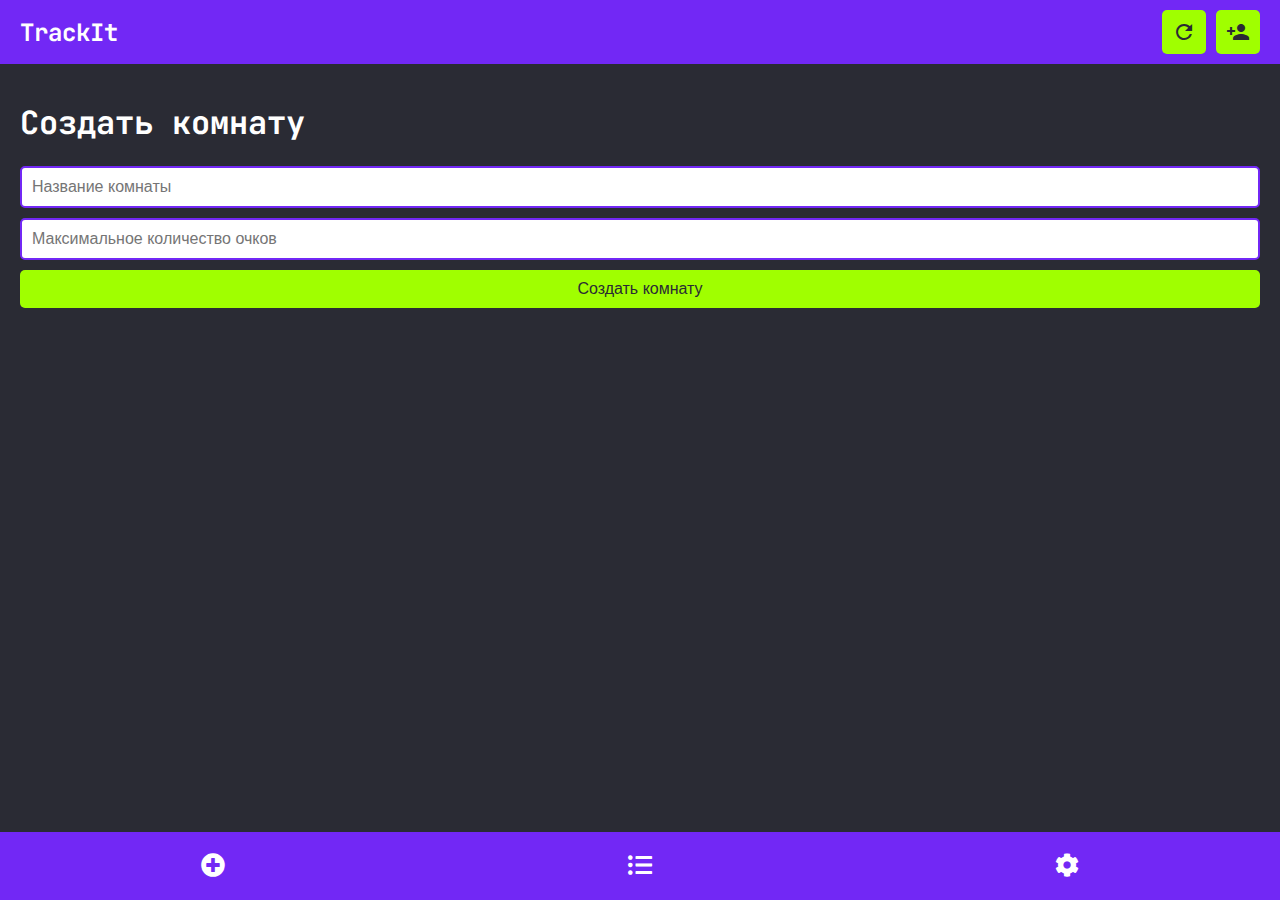
==== index.html @ 37eb1e1e "version-1.7" ====
<!DOCTYPE html>
<html lang="en">
<head>
  <meta charset="UTF-8">
  <meta name="viewport" content="width=device-width, initial-scale=1.0, user-scalable=no">
  <meta name="theme-color" content="#4caf50">
  <meta name="viewport" content="width=device-width, initial-scale=1.0, maximum-scale=1.0, user-scalable=no, orientation-lock=portrait">
  <link rel="manifest" href="manifest.json">
  <link rel="stylesheet" href="styles.css">
  <link href="https://fonts.googleapis.com/css2?family=JetBrains+Mono:wght@400;500;700&display=swap" rel="stylesheet">
  <link href="https://cdnjs.cloudflare.com/ajax/libs/font-awesome/5.15.4/css/all.min.css" rel="stylesheet">
  <link rel="stylesheet" href="https://fonts.googleapis.com/icon?family=Material+Icons">
  <title>TrackIt</title>
</head>
<body>
  <div id="app">
    <header>
      <h1>TrackIt</h1>
      <div>
        <button id="reset-scores-btn" title="Очистить очки">
          <span class="material-icons">refresh</span>
        </button>
        <button id="add-player-to-room-btn">
          <span class="material-icons">person_add</span>
        </button>
      </div>
    </header>
    
    <main id="main-content">
      <!-- Страница создания комнаты -->
      <section id="create-room" class="page active">
        <h1>Создать комнату</h1>
        <form id="create-room-form">
          <input type="text" id="room-name" placeholder="Название комнаты" required />
          <input type="number" id="max-points" placeholder="Максимальное количество очков" required />
          <button type="submit">Создать комнату</button>
        </form>
      </section>
      
      <section id="room-details" class="page">
        <h1 id="room-title"></h1>
        <p>Максимальное количество очков: <span id="room-max-points"></span></p>
        <!-- <button id="add-player-to-room-btn">Добавить игрока</button> -->
        <div id="room-players-list"></div>
      </section>
      

      <!-- Страница списка комнат -->
      <section id="room-list" class="page">
        <h1>Список комнат</h1>
        <ul id="rooms"></ul>
      </section>

      <!-- Страница настроек -->
      <section id="settings" class="page">
        <div class="carousel">
          <div class="carousel-item">
            <img src="assets/banner1.jpg" alt="Баннер 1">
          </div>
          <div class="carousel-item">
            <img src="assets/banner2.jpg" alt="Баннер 2">
          </div>
          <div class="carousel-item">
            <img src="assets/banner3.jpg" alt="Баннер 3">
          </div>
        </div>
        
      
        <hr class="divider" />
      
        <div class="settings-section">
          <label for="theme-selector">Сменить тему:</label>
          <select id="theme-selector">
            <option value="default">Default</option>
            <option value="ocean-breeze">Ocean Breeze</option>
            <option value="sunset-dreams">Sunset Dreams</option>
            <option value="forest-mystic">Forest Mystic</option>
          </select>
        </div>
      
        <div class="info-section">
          <p>Версия приложения: <strong id="app-version">v.1.7</strong></p>
          <p>Автор: <strong>l1lG1tPain</strong></p>
          <p>Telegram: <a href="https://t.me/Cybersnitch" target="_blank">@Cybersnitch</a></p>
        </div>
      </section>
      
    </main>

    <!-- Фиксированный футер -->
    <footer class="navbar">
      <button class="nav-btn" data-target="create-room">
        <i class="fas fa-plus-circle"></i>
      </button>
      <button class="nav-btn" data-target="room-list">
        <i class="fas fa-list-ul"></i>
      </button>
      <button class="nav-btn" data-target="settings">
        <i class="fas fa-cog"></i>
      </button>
    </footer>
    

    <!-- Модальные окна остаются без изменений -->
    <div id="modal-add-player" class="modal">
      <div class="modal-content">
        <h2>Добавить игрока</h2>
        <input type="text" id="player-name" placeholder="Введите имя" />
        <div class="modal-buttons">
          <button id="add-player-confirm">Добавить</button>
          <button id="modal-cancel">Отмена</button>
        </div>
      </div>
    </div>

    <div id="install-pwa" class="modal">
      <div class="modal-content">
        <h2>Установить приложение?</h2>
        <p>Вы можете установить это приложение на ваше устройство для удобного доступа.</p>
        <div class="modal-buttons">
          <button id="install-confirm" class="positive">Установить</button>
          <button id="install-cancel" class="negative">Позже</button>
        </div>
      </div>
    </div>
    <div id="modal-add-points" class="modal">
      <div class="modal-content">
        <h2>Добавить очки</h2>
        <input type="number" id="player-points" placeholder="Введите очки" />
        <div class="modal-buttons">
          <button id="add-points-confirm" class="positive">Добавить</button>
          <button id="modal-cancel" class="negative">Отмена</button>
        </div>
      </div>
    </div>
        <!-- Модальное окно подтверждения сброса очков -->
    <div id="modal-reset-scores" class="modal">
      <div class="modal-content">
        <h2>Очистить очки у всех игроков?</h2>
        <div class="modal-buttons">
          <button id="reset-scores-confirm" class="positive">Да</button>
          <button id="reset-scores-cancel" class="negative">Нет</button>
        </div>
      </div>
    </div>

    <!-- Модальное окно подтверждения удаления игрока -->
    <div id="modal-delete-player" class="modal">
      <div class="modal-content">
        <h2>Удалить игрока?</h2>
        <div class="modal-buttons">
          <button id="delete-player-confirm" class="positive">Да</button>
          <button id="delete-player-cancel" class="negative">Нет</button>
        </div>
      </div>
    </div>
    <!-- Модальное окно "Конец игры" -->
    <div id="modal-end-game" class="modal">
      <div class="modal-content">
        <h2>Игра закончена</h2>
        <p id="end-game-message"></p>
        <button id="restart-game-btn" class="positive">Начать заново</button>
      </div>
    </div>
    <!-- Модальное окно подтверждения удаления комнаты -->
    <div id="modal-delete-room" class="modal">
      <div class="modal-content">
        <h2>Удалить комнату?</h2>
        <p>Вы уверены, что хотите удалить эту комнату? Все данные будут потеряны.</p>
        <div class="modal-buttons">
          <button id="delete-room-confirm" class="positive">Да</button>
          <button id="delete-room-cancel" class="negative">Нет</button>
        </div>
      </div>
    </div>


  </div>
  <script src="script.js"></script>
</body>
</html>
---- styles.css ----
/* Общие стили */

body {
    font-family: 'JetBrains Mono', monospace;
    margin: 0;
    padding: 0;
    background: #2A2B34;
    color: #FFFFFF;
    user-select: none;
  }
  
  #install-pwa {
    position: fixed;
    top: 0;
    left: 0;
    width: 100%;
    height: 100%;
    background: rgba(0, 0, 0, 0.6);
    display: none;
    justify-content: center;
    align-items: center;
    z-index: 1000;
  }
  
  #install-pwa .modal-content {
    background: #2A2B34;
    color: #FFFFFF;
    padding: 20px;
    border-radius: 10px;
    text-align: center;
    width: 90%;
    max-width: 300px;
  }
  

  header {
    position: fixed;
    top: 0;
    left: 0;
    right: 0;
    z-index: 1000;
    display: flex;
    justify-content: space-between;
    align-items: center;
    background-color: #7228F5;
    color: #FFFFFF;
    padding: 10px 20px;
  }
  
  header h1 {
    margin: 0;
    font-size: 1.5em;
  }
  
  header div {
    display: flex;
    gap: 10px;
  }
  
  button {
    background-color: #A0FF00;
    color: #2A2B34;
    border: none;
    padding: 10px;
    border-radius: 5px;
    cursor: pointer;
    font-size: 1em;
    transition: background-color 0.3s ease;
  }
  
  button:hover {
    background-color: #88CC00;
  }
  
  button.negative {
    background-color: #FF0000;
  }
  
  button.positive {
    background-color: #A0FF00;
  }
  
  button:hover.negative {
    background-color: #CC0000;
  }
  
  button:hover.positive {
    background-color: #008000;
  }
  
  .material-icons {
    font-size: 1.5em;
    vertical-align: middle;
  }
  
  main {
    padding: 80px 20px 20px;
  }
  
  /* Карточка игрока */
  .card {
    background: #7228F5;
    color: #FFFFFF;
    margin: 10px 0;
    padding: 15px;
    border-radius: 10px;
    box-shadow: 0 2px 6px rgba(0, 0, 0, 0.1);
    display: flex;
    justify-content: space-between;
    align-items: center;
  }
  
  .card h3 {
    margin: 0;
    font-size: 1.2em;
  }
  
  .card .controls {
    display: flex;
    gap: 10px;
  }
  
  .card .controls button {
    display: flex;
    align-items: center;
    justify-content: center;
    width: 40px;
    height: 40px;
    border-radius: 50%;
  }
  
  /* Стили модального окна */
  .modal {
    position: fixed;
    top: 0;
    left: 0;
    width: 100%;
    height: 100%;
    background: rgba(0, 0, 0, 0.6);
    display: none;
    justify-content: center;
    align-items: center;
    z-index: 1000;
  }
  
  .modal-content {
    background: #2A2B34;
    color: #FFFFFF;
    padding: 20px;
    border-radius: 10px;
    text-align: center;
    width: 90%; /* Уменьшаем ширину модальных окон */
    max-width: 300px; /* Максимальная ширина модального окна */
  }
  
  .modal-content input {
    width: calc(100% - 20px);
    padding: 10px;
    margin: 15px 0;
    font-size: 1em;
    border: 2px solid #7228F5;
    border-radius: 5px;
    outline: none;
  }
  
  .modal-buttons {
    display: flex;
    justify-content: space-between;
    gap: 10px;
  }
  
  .modal-buttons button {
    flex: 1;
  }
  
  /* Основной контент */
main {
  padding-bottom: 60px; /* Отступ для футера */
}

.page {
  display: none;
  /* padding: 20px; */
}

.page.active {
  display: block;
}

/* Фиксированный футер */
.navbar {
  position: fixed;
  bottom: 0;
  left: 0;
  width: 100%;
  background: #7228F5;
  display: flex;
  justify-content: space-around;
  align-items: center;
  padding: 10px 0;
  z-index: 1000;
}

.nav-btn {
  background: none;
  border: none;
  color: #FFFFFF;
  text-align: center;
  cursor: pointer;
  font-size: 1.5em;
  flex: 1;
  transition: color 0.3s ease;
}

.nav-btn:hover {
  color: #A0FF00;
  background: none;
}


/* Стили для формы создания комнаты */
form {
  display: flex;
  flex-direction: column;
  gap: 10px;
  margin-top: 20px;
}

form input {
  padding: 10px;
  font-size: 1em;
  border: 2px solid #7228F5;
  border-radius: 5px;
  outline: none;
}

form button {
  padding: 10px;
  background-color: #A0FF00;
  color: #2A2B34;
  font-size: 1em;
  border: none;
  border-radius: 5px;
  cursor: pointer;
  transition: background-color 0.3s ease;
}

form button:hover {
  background-color: #88CC00;
}


/* Список комнат */
#rooms {
  list-style: none;
  padding: 0;
  margin: 20px 0;
}

#rooms li {
  display: flex;
  align-items: center;
  justify-content: space-between;
  background: #7228F5;
  color: #FFFFFF;
  margin: 10px 0;
  padding: 10px;
  border-radius: 5px;
  box-shadow: 0 2px 6px rgba(0, 0, 0, 0.1);
}

#rooms li h3 {
  margin: 0;
  flex: 1;
  font-size: 1.5em;
}

#rooms li p {
  margin: 0 10px;
  font-size: 0.9em;
}

#rooms li button {
  background: #FF0000;
  color: white;
  border-radius: 50%;
}

#rooms li button:hover {
  color: #CC0000;
}


/* Стили для карточек игроков */
.card {
  display: flex;
  align-items: center;
  justify-content: space-between;
  background: #7228F5;
  color: white;
  margin: 10px 0;
  padding: 10px;
  border-radius: 10px;
  box-shadow: 0px 2px 4px rgba(0, 0, 0, 0.2);
}

.card-info h3 {
  margin: 0;
  font-size: 1.2em;
}

.card-info p {
  margin: 5px 0 0;
  font-size: 1em;
}

.controls {
  display: flex;
  gap: 10px;
}

.controls button {
  display: flex;
  align-items: center;
  justify-content: center;
  width: 40px;
  height: 40px;
  border: none;
  border-radius: 50%;
  cursor: pointer;
}

.delete-btn {
  background: #FF0000;
  color: white;
}

.delete-btn:hover {
  background: #CC0000;
}

.add-btn {
  background: #A0FF00;
  color: black;
}

.add-btn:hover {
  background: #00CC00;
}

.modal {
  position: fixed;
  top: 0;
  left: 0;
  width: 100%;
  height: 100%;
  background: rgba(0, 0, 0, 0.6);
  display: none;
  justify-content: center;
  align-items: center;
  z-index: 1000;
}

.modal-content {
  background: #2A2B34;
  color: #FFFFFF;
  padding: 20px;
  border-radius: 10px;
  text-align: center;
  width: 90%;
  max-width: 300px;
}

.modal-buttons {
  display: flex;
  justify-content: space-between;
  gap: 10px;
}

.modal-buttons button {
  flex: 1;
}

/* карусель */
.carousel {
  display: flex;
  overflow-x: auto;
  scroll-behavior: smooth;
  gap: 10px;
  padding: 10px 7px;
}

.carousel-item {
  flex: 0 0 95%; /* Баннер занимает 80% ширины контейнера */
  max-width: 600px; /* Максимальная ширина баннера */
  border-radius: 10px;
  overflow: hidden; /* Скрываем части, которые выходят за границы */
  padding: 0;
  box-shadow: 0 2px 6px rgba(0, 0, 0, 0.2);
}

.carousel-item img {
  width: 100%; /* Изображение растягивается на весь блок */
  height: auto; /* Пропорциональная высота */
  margin: 0px 0 -7px;
  object-fit: cover; /* Контент обрезается, чтобы полностью заполнить блок */
}



.divider {
  margin: 20px 0;
  border: 0;
  height: 1px;
  background: #ccc;
}

.settings-section {
  margin-bottom: 20px;
}

.settings-section label {
  display: block;
  margin-bottom: 10px;
  font-weight: bold;
}

.settings-section select {
  width: 100%;
  padding: 10px;
  border-radius: 5px;
  border: 1px solid #ccc;
  background: white;
  font-size: 1em;
}

.info-section p {
  margin: 10px 0;
  font-size: 1em;
}

.info-section a {
  color: #A0FF00;
  text-decoration: none;
}

.info-section a:hover {
  text-decoration: underline;
}
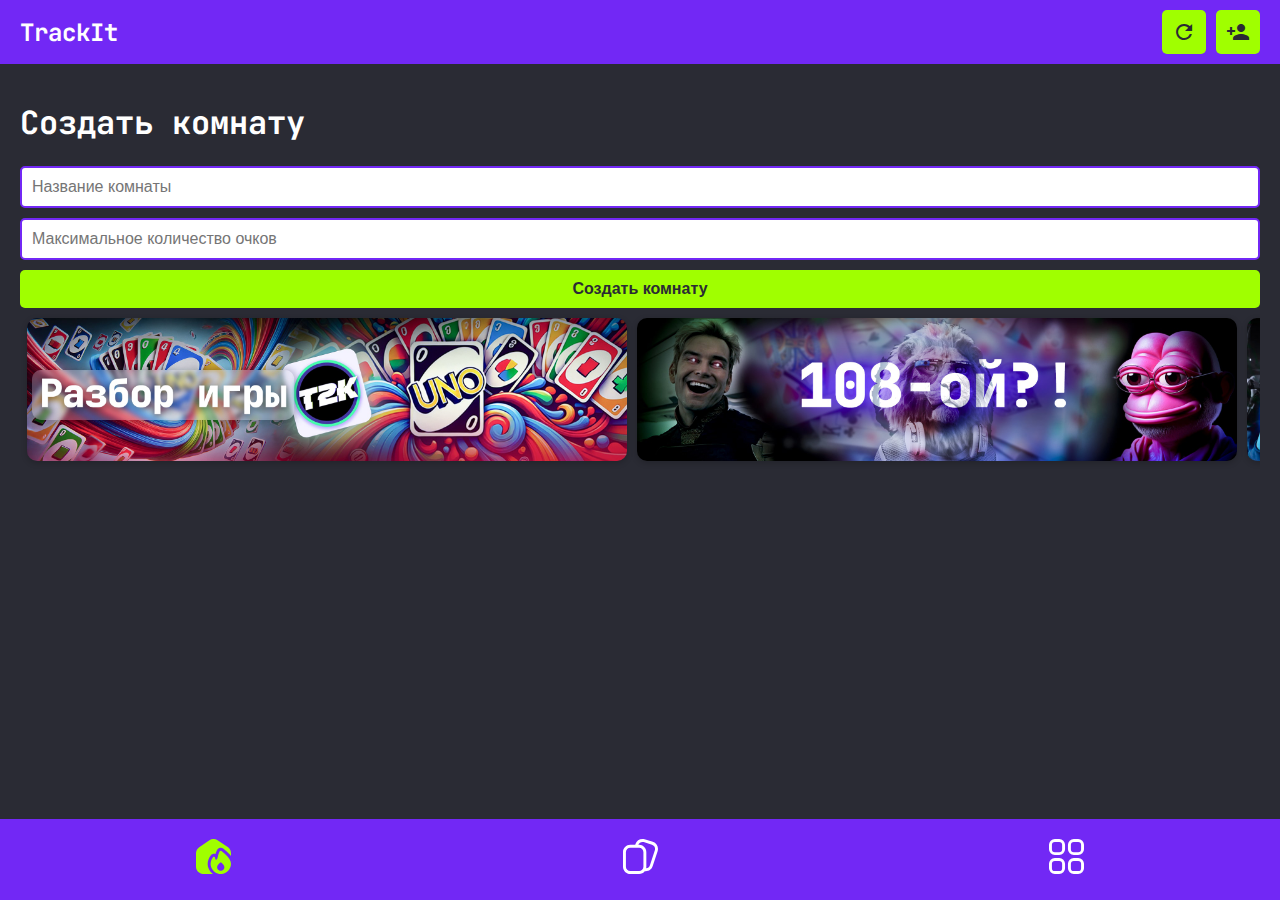
==== commit f9cdbd8b: "v.1.9b" ====
--- a/index.html
+++ b/index.html
@@ -1,17 +1,21 @@
 <!DOCTYPE html>
 <html lang="en">
+
 <head>
-  <meta charset="UTF-8">
-  <meta name="viewport" content="width=device-width, initial-scale=1.0, user-scalable=no">
-  <meta name="theme-color" content="#4caf50">
-  <meta name="viewport" content="width=device-width, initial-scale=1.0, maximum-scale=1.0, user-scalable=no, orientation-lock=portrait">
-  <link rel="manifest" href="manifest.json">
-  <link rel="stylesheet" href="styles.css">
-  <link href="https://fonts.googleapis.com/css2?family=JetBrains+Mono:wght@400;500;700&display=swap" rel="stylesheet">
-  <link href="https://cdnjs.cloudflare.com/ajax/libs/font-awesome/5.15.4/css/all.min.css" rel="stylesheet">
-  <link rel="stylesheet" href="https://fonts.googleapis.com/icon?family=Material+Icons">
+  <meta charset="utf-8" />
+  <meta content="width=device-width, initial-scale=1.0, user-scalable=no" name="viewport" />
+  <meta content="#4caf50" name="theme-color" />
+  <meta name="viewport" content="width=device-width, initial-scale=1.0, user-scalable=no, maximum-scale=1">
+  <link href="manifest.json" rel="manifest" />
+  <link href="styles.css" rel="stylesheet" />
+  <link href="https://fonts.googleapis.com/css2?family=JetBrains+Mono:wght@400;500;700&amp;display=swap" rel="stylesheet" />
+  <link href="https://cdnjs.cloudflare.com/ajax/libs/font-awesome/6.0.0-beta3/css/all.min.css" rel="stylesheet" />
+  <link href="https://cdnjs.cloudflare.com/ajax/libs/font-awesome/5.15.4/css/all.min.css" rel="stylesheet" />
+  <link href="https://fonts.googleapis.com/icon?family=Material+Icons" rel="stylesheet" />
+  <link rel="manifest" href="manifest.json?v=1.9">
   <title>TrackIt</title>
 </head>
+
 <body>
   <div id="app">
     <header>
@@ -25,49 +29,71 @@
         </button>
       </div>
     </header>
-    
+
     <main id="main-content">
       <!-- Страница создания комнаты -->
-      <section id="create-room" class="page active">
+      <section class="page active" id="create-room">
         <h1>Создать комнату</h1>
         <form id="create-room-form">
-          <input type="text" id="room-name" placeholder="Название комнаты" required />
-          <input type="number" id="max-points" placeholder="Максимальное количество очков" required />
+          <input id="room-name" placeholder="Название комнаты" required="" type="text" />
+          <input id="max-points" placeholder="Максимальное количество очков" required="" type="number" />
           <button type="submit">Создать комнату</button>
         </form>
-      </section>
-      
-      <section id="room-details" class="page">
+        <div class="carousel">
+          <div class="carousel-item">
+            <a href="uno.html">
+              <img alt="УНО" src="assets/banner-uno.jpg" />
+            </a>
+          </div>
+          <div class="carousel-item">
+            <a href="108.html">
+              <img alt="108" src="assets/banner-108.jpg" />
+            </a>
+          </div>
+          <div class="carousel-item">
+            <a href="bura.html">
+              <img alt="bura" src="assets/banner-bura.jpg" />
+            </a>
+          </div>
+          <div class="carousel-item">
+            <a href="chests.html">
+              <img alt="chests" src="assets/banner-chests.jpg" />
+            </a>
+          </div>
+        </div>
+      </section>
+
+      <section class="page" id="room-details">
         <h1 id="room-title"></h1>
-        <p>Максимальное количество очков: <span id="room-max-points"></span></p>
-        <!-- <button id="add-player-to-room-btn">Добавить игрока</button> -->
+        <p>
+          Максимальное количество очков: <span id="room-max-points"></span>
+        </p>
         <div id="room-players-list"></div>
       </section>
-      
 
       <!-- Страница списка комнат -->
-      <section id="room-list" class="page">
+      <section class="page" id="room-list">
         <h1>Список комнат</h1>
         <ul id="rooms"></ul>
       </section>
 
       <!-- Страница настроек -->
-      <section id="settings" class="page">
+      <section class="page" id="settings">
         <div class="carousel">
-          <div class="carousel-item">
-            <img src="assets/banner1.jpg" alt="Баннер 1">
-          </div>
-          <div class="carousel-item">
-            <img src="assets/banner2.jpg" alt="Баннер 2">
-          </div>
-          <div class="carousel-item">
-            <img src="assets/banner3.jpg" alt="Баннер 3">
-          </div>
-        </div>
-        
-      
+            <div class="carousel-item">
+                <img alt="Баннер 1" src="assets/banner4.jpg" />
+            </div>
+          <div class="carousel-item">
+            <img alt="Баннер 2" src="assets/banner1.jpg" />
+          </div>
+          <div class="carousel-item">
+            <img alt="Баннер 3" src="assets/banner2.jpg" />
+          </div>
+          <div class="carousel-item">
+            <img alt="Баннер 4" src="assets/banner3.jpg" />
+          </div>
+        </div>
         <hr class="divider" />
-      
         <div class="settings-section">
           <label for="theme-selector">Сменить тему:</label>
           <select id="theme-selector">
@@ -77,35 +103,50 @@
             <option value="forest-mystic">Forest Mystic</option>
           </select>
         </div>
-      
         <div class="info-section">
-          <p>Версия приложения: <strong id="app-version">v.1.7</strong></p>
-          <p>Автор: <strong>l1lG1tPain</strong></p>
-          <p>Telegram: <a href="https://t.me/Cybersnitch" target="_blank">@Cybersnitch</a></p>
-        </div>
-      </section>
-      
+          <p>
+            Версия приложения:
+            <strong id="app-version">v.1.7</strong>
+          </p>
+          <p>
+            Автор:
+            <strong>l1lG1tPain</strong>
+          </p>
+          <p>
+            Telegram:
+            <a href="https://t.me/Cybersnitch" target="_blank">@Cybersnitch</a>
+          </p>
+        </div>
+      </section>
     </main>
 
     <!-- Фиксированный футер -->
     <footer class="navbar">
       <button class="nav-btn" data-target="create-room">
-        <i class="fas fa-plus-circle"></i>
+        <svg data-name="Layer 1" id="Layer_1" viewbox="0 0 24 24" xmlns="http://www.w3.org/2000/svg">
+          <path d="m17.51,8.2h.001c-.385-.345-.995-.257-1.258.187-1.481,2.505-1.141,5.879-2.468,5.879-.628,0-.53-1.086-.826-1.756-.21-.475-.848-.548-1.175-.144-1.251,1.549-2.456,4.276-1.348,6.939,1.187,2.851,3.867,4.864,6.949,4.683,3.688-.215,6.614-3.275,6.614-7.018,0-3.696-4.098-6.637-6.49-8.77Zm1.387,12.748c-1.016,1.185-2.839,1.185-3.855,0-.878-1.024-.708-2.591.246-3.545l1.117-1.117c.311-.311.816-.311,1.127,0l1.117,1.117c.954.954,1.125,2.52.246,3.545h.001Zm-7.346,3.056h-6.552c-2.757,0-5-2.243-5-5v-9.276c0-1.665.824-3.214,2.203-4.145L9.203.859c1.699-1.146,3.895-1.146,5.594,0l7.203,4.88c1.252.942,2,2.41,2,3.989v1.973c-1.231-1.617-2.822-2.984-4.161-4.13-.352-.301-.688-.588-.994-.862h0c-.634-.568-1.48-.818-2.32-.688-.837.129-1.563.621-1.993,1.348-.576.975-.917,2-1.163,2.939-.215-.089-.444-.151-.683-.183-.947-.128-1.86.243-2.458.983-1.713,2.121-3.043,5.589-1.639,8.965.665,1.598,1.708,2.925,2.962,3.93Z"></path>
+        </svg>
       </button>
       <button class="nav-btn" data-target="room-list">
-        <i class="fas fa-list-ul"></i>
+        <svg data-name="Layer 1" id="Layer_1" viewbox="0 0 24 24" xmlns="http://www.w3.org/2000/svg">
+          <path d="M20.466,1.967L14.78,.221c-2.614-.797-5.406,.664-6.225,3.24l-.188,.539h-3.368C2.243,4,0,6.243,0,9v10c0,2.757,2.243,5,5,5h6c1.596,0,3.004-.766,3.92-1.934,.231,.032,.461,.052,.688,.052,2.167,0,4.144-1.414,4.775-3.564l3.413-10.397c.767-2.613-.727-5.39-3.331-6.189ZM11,22H5c-1.654,0-3-1.346-3-3V9c0-1.654,1.346-3,3-3h6c1.654,0,3,1.346,3,3v10c0,1.654-1.346,3-3,3ZM21.887,7.562l-3.412,10.397c-.358,1.214-1.413,2.022-2.603,2.132,.079-.353,.128-.716,.128-1.092V9c0-2.757-2.243-5-5-5h-.507c.534-1.501,2.163-2.341,3.7-1.867l5.686,1.746c1.562,.479,2.459,2.146,2.008,3.684Z"></path>
+        </svg>
       </button>
       <button class="nav-btn" data-target="settings">
-        <i class="fas fa-cog"></i>
+        <svg id="Outline" viewbox="0 0 24 24" xmlns="http://www.w3.org/2000/svg">
+          <path d="M7,0H4A4,4,0,0,0,0,4V7a4,4,0,0,0,4,4H7a4,4,0,0,0,4-4V4A4,4,0,0,0,7,0ZM9,7A2,2,0,0,1,7,9H4A2,2,0,0,1,2,7V4A2,2,0,0,1,4,2H7A2,2,0,0,1,9,4Z"></path>
+          <path d="M20,0H17a4,4,0,0,0-4,4V7a4,4,0,0,0,4,4h3a4,4,0,0,0,4-4V4A4,4,0,0,0,20,0Zm2,7a2,2,0,0,1-2,2H17a2,2,0,0,1-2-2V4a2,2,0,0,1,2-2h3a2,2,0,0,1,2,2Z"></path>
+          <path d="M7,13H4a4,4,0,0,0-4,4v3a4,4,0,0,0,4,4H7a4,4,0,0,0,4-4V17A4,4,0,0,0,7,13Zm2,7a2,2,0,0,1-2,2H4a2,2,0,0,1-2-2V17a2,2,0,0,1,2-2H7a2,2,0,0,1,2,2Z"></path>
+          <path d="M20,13H17a4,4,0,0,0-4,4v3a4,4,0,0,0,4,4h3a4,4,0,0,0,4-4V17A4,4,0,0,0,20,13Zm2,7a2,2,0,0,1-2,2H17a2,2,0,0,1-2-2V17a2,2,0,0,1,2-2h3a2,2,0,0,1,2,2Z"></path>
+        </svg>
       </button>
     </footer>
-    
 
     <!-- Модальные окна остаются без изменений -->
-    <div id="modal-add-player" class="modal">
+    <div class="modal" id="modal-add-player">
       <div class="modal-content">
         <h2>Добавить игрока</h2>
-        <input type="text" id="player-name" placeholder="Введите имя" />
+        <input id="player-name" placeholder="Введите имя" type="text" />
         <div class="modal-buttons">
           <button id="add-player-confirm">Добавить</button>
           <button id="modal-cancel">Отмена</button>
@@ -113,69 +154,78 @@
       </div>
     </div>
 
-    <div id="install-pwa" class="modal">
+    <div class="modal" id="install-pwa">
       <div class="modal-content">
         <h2>Установить приложение?</h2>
         <p>Вы можете установить это приложение на ваше устройство для удобного доступа.</p>
         <div class="modal-buttons">
-          <button id="install-confirm" class="positive">Установить</button>
-          <button id="install-cancel" class="negative">Позже</button>
-        </div>
-      </div>
-    </div>
-    <div id="modal-add-points" class="modal">
+          <button class="positive" id="install-confirm">Установить</button>
+          <button class="negative" id="install-cancel">Позже</button>
+        </div>
+      </div>
+    </div>
+
+    <div class="modal" id="modal-add-points">
       <div class="modal-content">
         <h2>Добавить очки</h2>
-        <input type="number" id="player-points" placeholder="Введите очки" />
-        <div class="modal-buttons">
-          <button id="add-points-confirm" class="positive">Добавить</button>
-          <button id="modal-cancel" class="negative">Отмена</button>
-        </div>
-      </div>
-    </div>
-        <!-- Модальное окно подтверждения сброса очков -->
-    <div id="modal-reset-scores" class="modal">
+        <input id="player-points" placeholder="Введите очки" type="number" />
+        <div class="modal-buttons">
+          <button class="positive" id="add-points-confirm">Добавить</button>
+          <button class="negative" id="modal-cancel">Отмена</button>
+        </div>
+      </div>
+    </div>
+
+    <div class="modal" id="modal-reset-scores">
       <div class="modal-content">
         <h2>Очистить очки у всех игроков?</h2>
         <div class="modal-buttons">
-          <button id="reset-scores-confirm" class="positive">Да</button>
-          <button id="reset-scores-cancel" class="negative">Нет</button>
-        </div>
-      </div>
-    </div>
-
-    <!-- Модальное окно подтверждения удаления игрока -->
-    <div id="modal-delete-player" class="modal">
+          <button class="positive" id="reset-scores-confirm">Да</button>
+          <button class="negative" id="reset-scores-cancel">Нет</button>
+        </div>
+      </div>
+    </div>
+
+    <div class="modal" id="modal-delete-player">
       <div class="modal-content">
         <h2>Удалить игрока?</h2>
         <div class="modal-buttons">
-          <button id="delete-player-confirm" class="positive">Да</button>
-          <button id="delete-player-cancel" class="negative">Нет</button>
-        </div>
-      </div>
-    </div>
-    <!-- Модальное окно "Конец игры" -->
-    <div id="modal-end-game" class="modal">
+          <button class="positive" id="delete-player-confirm">Да</button>
+          <button class="negative" id="delete-player-cancel">Нет</button>
+        </div>
+      </div>
+    </div>
+
+    <div class="modal" id="modal-end-game">
       <div class="modal-content">
         <h2>Игра закончена</h2>
         <p id="end-game-message"></p>
-        <button id="restart-game-btn" class="positive">Начать заново</button>
-      </div>
-    </div>
-    <!-- Модальное окно подтверждения удаления комнаты -->
-    <div id="modal-delete-room" class="modal">
+        <button class="positive" id="restart-game-btn">Начать заново</button>
+      </div>
+    </div>
+
+    <div class="modal" id="modal-delete-room">
       <div class="modal-content">
         <h2>Удалить комнату?</h2>
         <p>Вы уверены, что хотите удалить эту комнату? Все данные будут потеряны.</p>
         <div class="modal-buttons">
-          <button id="delete-room-confirm" class="positive">Да</button>
-          <button id="delete-room-cancel" class="negative">Нет</button>
-        </div>
-      </div>
-    </div>
-
-
+          <button class="positive" id="delete-room-confirm">Да</button>
+          <button class="negative" id="delete-room-cancel">Нет</button>
+        </div>
+      </div>
+    </div>
   </div>
+
+  <div class="modal" id="modal-player-name">
+    <div class="modal-content">
+      <h2>Как вас зовут?</h2>
+      <input id="player-name-input" type="text" placeholder="Введите ваше имя" />
+      <button id="confirm-name">Подтвердить</button>
+    </div>
+  </div>
+  
+
   <script src="script.js"></script>
 </body>
+
 </html>
--- a/styles.css
+++ b/styles.css
@@ -1,4 +1,53 @@
+
+:root {
+  --primary-color: #7228F5;
+  --secondary-color: #A0FF00;
+  --text-color: #FFFFFF;
+}
+
+:root.sunset-vibes {
+  --primary-color: #FF4500;
+  --secondary-color: #FFD700;
+  --text-color: #FFFFFF;
+}
+
+:root.forest-dreams {
+  --primary-color: #2E8B57;
+  --secondary-color: #8FBC8F;
+  --text-color: #FFFFFF;
+}
+
+:root {
+  --primary-color: #7228F5;
+  --secondary-color: #A0FF00;
+  --text-color: #FFFFFF;
+}
+
+:root.sunset-vibes {
+  --primary-color: #FF4500;
+  --secondary-color: #FFD700;
+  --text-color: #FFFFFF;
+}
+
+:root.forest-dreams {
+  --primary-color: #2E8B57;
+  --secondary-color: #8FBC8F;
+  --text-color: #FFFFFF;
+}
 /* Общие стили */
+
+img {
+  user-select: none; /* Запрет на выделение */
+  -webkit-user-drag: none; /* Отключение перетаскивания в WebKit-браузерах */
+  pointer-events: none; /* Отключение любых взаимодействий с мышью (опционально) */
+}
+
+img, a {
+  -webkit-user-drag: none; /* Отключает перетаскивание */
+  -webkit-touch-callout: none; /* Отключает контекстное меню на iOS */
+}
+
+
 
 body {
     font-family: 'JetBrains Mono', monospace;
@@ -6,8 +55,16 @@
     padding: 0;
     background: #2A2B34;
     color: #FFFFFF;
-    user-select: none;
-  }
+    -webkit-user-select: none; /* Отключает выделение текста на iOS */
+    user-select: none; /* Отключает выделение текста на других устройствах */
+    
+  }
+
+  input, textarea {
+    -webkit-user-select: text; /* Разрешает выделение текста в формах */
+    user-select: text;
+  }
+  
   
   #install-pwa {
     position: fixed;
@@ -95,8 +152,10 @@
   
   main {
     padding: 80px 20px 20px;
-  }
-  
+    margin-bottom: 40px;
+  }
+  
+
   /* Карточка игрока */
   .card {
     background: #7228F5;
@@ -153,6 +212,11 @@
     max-width: 300px; /* Максимальная ширина модального окна */
   }
   
+  
+  .modal-buttons button {
+    flex: 1;
+  }
+  
   .modal-content input {
     width: calc(100% - 20px);
     padding: 10px;
@@ -168,15 +232,20 @@
     justify-content: space-between;
     gap: 10px;
   }
-  
-  .modal-buttons button {
-    flex: 1;
-  }
-  
   /* Основной контент */
 main {
   padding-bottom: 60px; /* Отступ для футера */
 }
+
+button, a {
+  user-select: none; /* Запрещает выделение текста */
+  outline: none; /* Убирает рамку */
+  -webkit-tap-highlight-color: transparent; /* Отключает эффект нажатия на мобильных устройствах */
+  -webkit-user-drag: none; /* Отключает перетаскивание изображения в WebKit-браузерах */
+  pointer-events: auto; /* Отключает все действия мыши (если ссылка только для внешнего вида) */
+  cursor: pointer; /* Добавляет указатель мыши */
+}
+
 
 .page {
   display: none;
@@ -199,6 +268,25 @@
   align-items: center;
   padding: 10px 0;
   z-index: 1000;
+}
+
+.page {
+  opacity: 0;
+  transform: scale(0.95);
+  transition: opacity 0.3s ease, transform 0.3s ease;
+}
+
+.page.active {
+  opacity: 1;
+  transform: scale(1);
+}
+
+.nav-btn {
+  transition: transform 0.2s ease;
+}
+
+.nav-btn:active {
+  transform: scale(0.9);
 }
 
 .nav-btn {
@@ -217,6 +305,23 @@
   background: none;
 }
 
+.nav-btn svg {
+  fill: #FFFFFF; /* Устанавливаем цвет для SVG */
+  width: 35px;
+  transition: fill 0.3s ease;
+}
+
+.nav-btn:hover svg {
+  fill: #A0FF00; /* Меняем цвет иконки при hover */
+}
+
+.nav-btn:active svg {
+  fill: #FF4500; /* Устанавливаем цвет для SVG в состоянии active */
+}
+
+.nav-btn.active svg {
+  fill: #A0FF00; /* Активное состояние через класс */
+}
 
 /* Стили для формы создания комнаты */
 form {
@@ -242,6 +347,7 @@
   border: none;
   border-radius: 5px;
   cursor: pointer;
+  font-weight: bold;
   transition: background-color 0.3s ease;
 }
 
@@ -406,6 +512,20 @@
   object-fit: cover; /* Контент обрезается, чтобы полностью заполнить блок */
 }
 
+.carousel-item a {
+  display: block; /* Делает ссылку блочным элементом */
+  width: 100%; /* Устанавливает ширину ссылки */
+  height: 100%; /* Устанавливает высоту ссылки */
+  text-decoration: none; /* Убирает стандартное подчеркивание */
+}
+
+.carousel-item a img {
+  display: block; /* Убирает отступы картинки внутри ссылки */
+  width: 100%; /* Задает ширину картинки на всю ширину ссылки */
+  height: auto; /* Сохраняет пропорции изображения */
+}
+
+
 
 
 .divider {
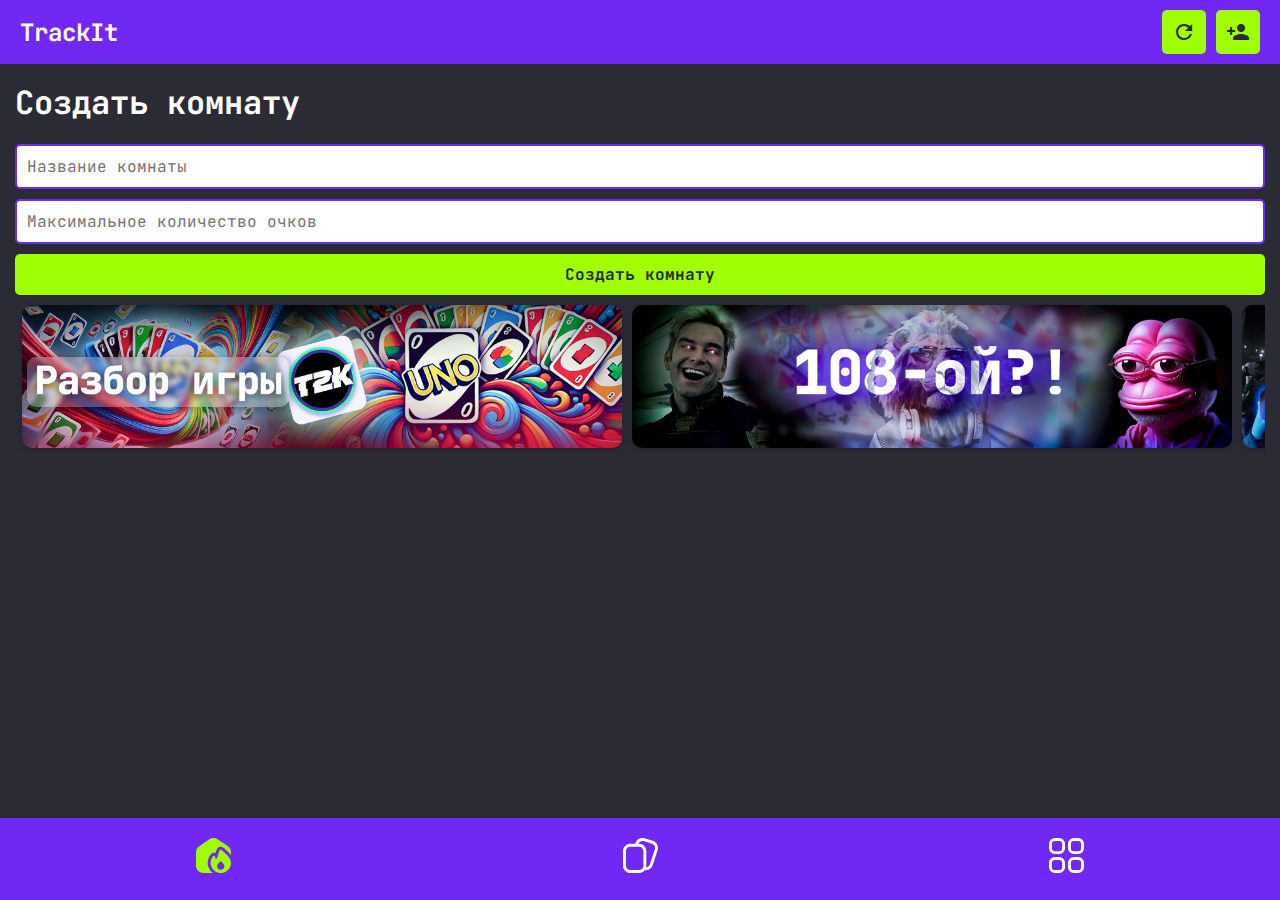
==== commit 7852a439: "version 2.7" ====
--- a/index.html
+++ b/index.html
@@ -10,9 +10,10 @@
   <link href="styles.css" rel="stylesheet" />
   <link href="https://fonts.googleapis.com/css2?family=JetBrains+Mono:wght@400;500;700&amp;display=swap" rel="stylesheet" />
   <link href="https://cdnjs.cloudflare.com/ajax/libs/font-awesome/6.0.0-beta3/css/all.min.css" rel="stylesheet" />
+  <link href="https://fonts.googleapis.com/css2?family=JetBrains+Mono:wght@400;500;700&display=swap" rel="stylesheet">
   <link href="https://cdnjs.cloudflare.com/ajax/libs/font-awesome/5.15.4/css/all.min.css" rel="stylesheet" />
   <link href="https://fonts.googleapis.com/icon?family=Material+Icons" rel="stylesheet" />
-  <link rel="manifest" href="manifest.json?v=1.9">
+  <link rel="icon" href="/icons/favicon.ico" type="image/x-icon">
   <title>TrackIt</title>
 </head>
 
@@ -30,6 +31,12 @@
       </div>
     </header>
 
+    <div id="hint-container"></div>
+    <div id="loader" style="display: none;">
+      <div class="loader"></div>
+    </div>
+    
+
     <main id="main-content">
       <!-- Страница создания комнаты -->
       <section class="page active" id="create-room">
@@ -79,34 +86,102 @@
 
       <!-- Страница настроек -->
       <section class="page" id="settings">
-        <div class="carousel">
-            <div class="carousel-item">
-                <img alt="Баннер 1" src="assets/banner4.jpg" />
+        <div class="carousel1">
+          <div class="carousel-item">
+            <img alt="Баннер 2.7" src="assets/bannerv2.7.jpg" />
+           </div>
+          <div class="carousel-item">
+            <img alt="Баннер 1" src="assets/bannerv2.1.jpg" />
+           </div>
+          <div class="carousel-item">
+              <img alt="Баннер 1" src="assets/banner4.jpg" />
+          </div>
+          <div class="carousel-item">
+            <img alt="Баннер 2" src="assets/banner1.jpg" />
+          </div>
+          <div class="carousel-item">
+            <img alt="Баннер 3" src="assets/banner2.jpg" />
+          </div>
+          <div class="carousel-item">
+            <img alt="Баннер 4" src="assets/banner3.jpg" />
+          </div> 
+        </div>
+
+        <div class="set-buttons">
+          <button class="nav-btn" id="history-btn">
+            📜 История
+          </button>
+          <button id="clear-cache-btn" class="btn danger-grey">🧹 Очистить кэш</button>  
+        </div>
+        
+
+        <div class="toggle-switch">
+          <span>Сортировка игроков</span>
+          <input type="checkbox" id="sort-toggle" checked>
+          <label for="sort-toggle"></label>
+        </div>
+        
+
+        <hr class="divider" />
+        <!-- Ваша обёртка -->
+        <div class="custom-select-wrapper">
+          <!-- Видимая часть -->
+          <!-- <h1>Выберите тему</h1> -->
+          <div class="custom-select">
+            <!-- Триггер (заголовок), по которому кликают для открытия списка -->
+            <div class="custom-select-trigger">
+              <span>🎨 Выберите тему</span>
+              <div class="arrow"></div>
             </div>
-          <div class="carousel-item">
-            <img alt="Баннер 2" src="assets/banner1.jpg" />
-          </div>
-          <div class="carousel-item">
-            <img alt="Баннер 3" src="assets/banner2.jpg" />
-          </div>
-          <div class="carousel-item">
-            <img alt="Баннер 4" src="assets/banner3.jpg" />
-          </div>
-        </div>
+            <!-- Выпадающий список с вариантами -->
+            <div class="custom-options">
+              <span class="custom-option" data-value="default">✨ Default (Violet Pulse)</span>
+              <span class="custom-option" data-value="default-white">🌟 Default White (Bright Energy)</span>
+              <span class="custom-option" data-value="space-explorer">🌌 Space Explorer</span>
+              <span class="custom-option" data-value="ocean-depths">🌊 Ocean Depths</span>
+              <span class="custom-option" data-value="neon-experiment">⚡ Neon Experiment</span>
+              <span class="custom-option new" data-value="midnight-meon">🌙 Midnight Neon <span class="indicator">NEW</span></span>
+              <span class="custom-option new" data-value="mystic-pastel">🦄 Mystic Pastel <span class="indicator">NEW</span></span>
+              <span class="custom-option new" data-value="urban-contrast">🏙️ Urban Contrast <span class="indicator">NEW</span></span>
+              <span class="custom-option new" data-value="forest-harmony">🌲 Forest Harmony <span class="indicator">NEW</span></span>
+              <span class="custom-option new" data-value="new-year">🎄 New year 2025 <span class="indicator">NEW</span></span>
+              <span class="custom-option new" data-value="golden-hour">🌅 Golden Hour <span class="indicator">NEW</span></span>
+              <span class="custom-option new" data-value="cyberpunk-neon">🌃 Cyberpunk Neon <span class="indicator">NEW</span></span>
+              <span class="custom-option new" data-value="spring-blossom">🌸 Spring Blossom <span class="indicator">NEW</span></span>
+              <span class="custom-option new" data-value="autumn-leaves">🍂 Autumn Leaves <span class="indicator">NEW</span></span>
+              <span class="custom-option new" data-value="galaxy-dreams">🌠 Galaxy Dreams <span class="indicator">NEW</span></span>
+              <span class="custom-option new" data-value="minimal-elegance">⚪ Minimal Elegance <span class="indicator">NEW</span></span>
+              <span class="custom-option new" data-value="tropical-sunset">🌴 Tropical Sunset <span class="indicator">NEW</span></span>
+            </div>
+          </div>
+        </div>
+
+        <!-- Настоящий <select>, который будет скрыт -->
+        <select id="theme-selector" style="display:none;">
+          <option value="default">Default (Violet Pulse)</option>
+          <option value="default-white">Default White</option>
+          <option value="space-explorer">Space Explorer</option>
+          <option value="ocean-depths">Ocean Depths</option>
+          <option value="neon-experiment">Neon Experiment</option>
+          <option value="midnight-meon">Midnight Neon <span class="indicator">NEW</span></option>
+          <option value="mystic-pastel">Mystic Pastel <span class="indicator">NEW</span></option>
+          <option value="urban-contrast">Urban Contras <span class="indicator">NEW</span></option>
+          <option value="forest-harmony">Forest Harmony <span class="indicator">NEW</span></option>
+          <option value="new-year">New year 2025 <span class="indicator">NEW</span></option>
+          <option value="golden-hour">Golden Hour <span class="indicator">NEW</span></option>
+          <option value="cyberpunk-neon">Cyberpunk Neon <span class="indicator">NEW</span></option>
+          <option value="spring-blossom">Spring Blossom <span class="indicator">NEW</span></option>
+          <option value="autumn-leaves">Autumn Leaves <span class="indicator">NEW</span></option>
+          <option value="galaxy-dreams">Galaxy Dreams <span class="indicator">NEW</span></option>
+          <option value="minimal-elegance">Minimal Elegance <span class="indicator">NEW</span></option>
+          <option value="tropical-sunset">Tropical Sunset <span class="indicator">NEW</span></option>
+        </select>
+     
         <hr class="divider" />
-        <div class="settings-section">
-          <label for="theme-selector">Сменить тему:</label>
-          <select id="theme-selector">
-            <option value="default">Default</option>
-            <option value="ocean-breeze">Ocean Breeze</option>
-            <option value="sunset-dreams">Sunset Dreams</option>
-            <option value="forest-mystic">Forest Mystic</option>
-          </select>
-        </div>
         <div class="info-section">
           <p>
             Версия приложения:
-            <strong id="app-version">v.1.7</strong>
+            <strong id="app-version">v.2.7</strong>
           </p>
           <p>
             Автор:
@@ -142,13 +217,29 @@
       </button>
     </footer>
 
+    <section id="history-page" class="page">
+      <h1>История игр</h1>
+      <div id="history-container"></div>
+      <button onclick="navigateTo('settings')"><i class="fas fa-arrow-left"></i> Назад</button>
+   </section>
+   
+   <div id="clear-cache-modal" class="modal">
+    <div class="modal-content-clear">
+      <h3>🧹 Очистить кэш?</h3>
+      <p>Все данные приложения будут удалены. Вы уверены?</p>
+      <button id="confirm-clear-cache" class="btn danger">Да, очистить</button>
+      <button id="cancel-clear-cache" class="btn">Отмена</button>
+    </div>
+  </div>
+  
+
     <!-- Модальные окна остаются без изменений -->
     <div class="modal" id="modal-add-player">
       <div class="modal-content">
-        <h2>Добавить игрока</h2>
+        <h2>➕ Добавить игрока</h2>
         <input id="player-name" placeholder="Введите имя" type="text" />
         <div class="modal-buttons">
-          <button id="add-player-confirm">Добавить</button>
+          <button id="add-player-confirm" class="positive">Добавить</button>
           <button id="modal-cancel">Отмена</button>
         </div>
       </div>
@@ -173,15 +264,20 @@
           <button class="positive" id="add-points-confirm">Добавить</button>
           <button class="negative" id="modal-cancel">Отмена</button>
         </div>
+        <hr />
+        <div class="player-history">
+          <h3>История очков</h3>
+          <ul id="player-history-list"></ul>
+        </div>
       </div>
     </div>
 
     <div class="modal" id="modal-reset-scores">
       <div class="modal-content">
-        <h2>Очистить очки у всех игроков?</h2>
-        <div class="modal-buttons">
-          <button class="positive" id="reset-scores-confirm">Да</button>
-          <button class="negative" id="reset-scores-cancel">Нет</button>
+        <h2>🗑️ Очистить очки и историю у всех игроков?</h2>
+        <div class="modal-buttons">
+          <button class="negative" id="reset-scores-confirm">Да</button>
+          <button class="positive" id="reset-scores-cancel">Нет</button>
         </div>
       </div>
     </div>
@@ -190,17 +286,17 @@
       <div class="modal-content">
         <h2>Удалить игрока?</h2>
         <div class="modal-buttons">
-          <button class="positive" id="delete-player-confirm">Да</button>
-          <button class="negative" id="delete-player-cancel">Нет</button>
+          <button class="negative" id="delete-player-confirm">Да</button>
+          <button class="positive" id="delete-player-cancel">Нет</button>
         </div>
       </div>
     </div>
 
     <div class="modal" id="modal-end-game">
       <div class="modal-content">
-        <h2>Игра закончена</h2>
+        <h2>💀 Игра закончена</h2>
         <p id="end-game-message"></p>
-        <button class="positive" id="restart-game-btn">Начать заново</button>
+        <button class="positive" id="restart-game-btn">🕹️ Начать заново</button>
       </div>
     </div>
 
@@ -209,8 +305,8 @@
         <h2>Удалить комнату?</h2>
         <p>Вы уверены, что хотите удалить эту комнату? Все данные будут потеряны.</p>
         <div class="modal-buttons">
-          <button class="positive" id="delete-room-confirm">Да</button>
-          <button class="negative" id="delete-room-cancel">Нет</button>
+          <button class="negative" id="delete-room-confirm">Да</button>
+          <button class="positive" id="delete-room-cancel">Нет</button>
         </div>
       </div>
     </div>
--- a/styles.css
+++ b/styles.css
@@ -1,39 +1,423 @@
-
 :root {
-  --primary-color: #7228F5;
-  --secondary-color: #A0FF00;
+  --primary-color: #7228F5; /* Основной цвет */
+  --secondary-color: #A0FF00; /* Акцентный цвет */
+  --text-color: #FFFFFF; /* Цвет текста */
+  --button-text-color: #FFFFFF; 
+  --background-color: #2A2B34; /* Общий фон */
+  --header-footer-color: var(--primary-color); /* Цвет хедера и футера */
+  --button-color: var(--secondary-color); /* Цвет кнопок */
+  --card-color: var(--primary-color); /* Цвет карточек */
+}
+
+:root.default-white {
+  --primary-color: #7228F5; /* Основной цвет */
+  --secondary-color: #A0FF00; /* Акцентный цвет */
+  --text-color: #000000; /* Цвет текста */
+  --button-text-color: #FFFFFF; 
+  --background-color: #FFFFFF; /* Общий фон */
+  --header-footer-color: var(--primary-color); /* Цвет хедера и футера */
+  --button-color: var(--secondary-color); /* Цвет кнопок */
+  --card-color: var(--primary-color); /* Цвет карточек */
+}
+
+:root.space-explorer {
+  --primary-color: #001F3F;
+  --secondary-color: #A6A6A6;
+  --text-color: #000000;
+  --background-color: #FFFFFF;
+  --header-footer-color: #001F3F;
+  --button-color: #A6A6A6; /* Серебристые кнопки */
+  --card-color: #001F3F; /* Цвет карточек */
+}
+
+:root.ocean-depths {
+  --primary-color: #1B4D3E;
+  --secondary-color: #56C8D8;
   --text-color: #FFFFFF;
-}
-
-:root.sunset-vibes {
-  --primary-color: #FF4500;
-  --secondary-color: #FFD700;
+  --background-color: #09080d;
+  --header-footer-color: #1B4D3E;
+  --button-color: #56C8D8; 
+  --card-color: #1B4D3E; /* Цвет карточек */
+}
+
+:root.neon-experiment {
+  --primary-color: #191bdf;
+  --secondary-color: #fe6807;
   --text-color: #FFFFFF;
-}
-
-:root.forest-dreams {
-  --primary-color: #2E8B57;
-  --secondary-color: #8FBC8F;
-  --text-color: #FFFFFF;
-}
-
-:root {
-  --primary-color: #7228F5;
-  --secondary-color: #A0FF00;
-  --text-color: #FFFFFF;
-}
-
-:root.sunset-vibes {
-  --primary-color: #FF4500;
-  --secondary-color: #FFD700;
-  --text-color: #FFFFFF;
-}
-
-:root.forest-dreams {
-  --primary-color: #2E8B57;
-  --secondary-color: #8FBC8F;
-  --text-color: #FFFFFF;
-}
+  --background-color: #09080d;
+  --header-footer-color: #191bdf;
+  --button-color: #fe6807; 
+  --card-color: #191bdf; /* Цвет карточек */
+}
+
+:root.midnight-meon {
+  --primary-color: #7231ff; /* Основной цвет */
+  --secondary-color: #ffc01d; /* Акцентный цвет */
+  --text-color: #FFFFFF; /* Цвет текста */
+  --button-text-color: #FFFFFF; 
+  --background-color: #07080a; /* Общий фон */
+  --header-footer-color: var(--primary-color); /* Цвет хедера и футера */
+  --button-color: var(--secondary-color); /* Цвет кнопок */
+  --card-color: var(--primary-color); /* Цвет карточек */
+}
+
+:root.mystic-pastel {
+  --primary-color: #c68dfe; /* Основной цвет */
+  --secondary-color: #c9e957; /* Акцентный цвет */
+  --text-color: #FFFFFF; /* Цвет текста */
+  --button-text-color: #FFFFFF; 
+  --background-color: #303843; /* Общий фон */
+  --header-footer-color: var(--primary-color); /* Цвет хедера и футера */
+  --button-color: var(--secondary-color); /* Цвет кнопок */
+  --card-color: var(--primary-color); /* Цвет карточек */
+}
+
+:root.urban-contrast {
+  --primary-color: #121318; /* Основной цвет */
+  --secondary-color: #ff740f; /* Акцентный цвет */
+  --text-color: #121318; /* Цвет текста */
+  --button-text-color: #121318; 
+  --background-color: #f0f0f0; /* Общий фон */
+  --header-footer-color: var(--primary-color); /* Цвет хедера и футера */
+  --button-color: var(--secondary-color); /* Цвет кнопок */
+  --card-color: var(--primary-color); /* Цвет карточек */
+}
+
+:root.forest-harmony {
+  --primary-color: #133115; /* Основной цвет */
+  --secondary-color: #f3e8d4; /* Акцентный цвет */
+  --text-color: #121318; /* Цвет текста */
+  --button-text-color: #121318; 
+  --background-color: #92b774; /* Общий фон */
+  --header-footer-color: var(--primary-color); /* Цвет хедера и футера */
+  --button-color: var(--secondary-color); /* Цвет кнопок */
+  --card-color: var(--primary-color); /* Цвет карточек */
+}
+
+:root.new-year {
+  --primary-color: #ff4e50; /* Основной праздничный цвет */
+  --secondary-color: #f9d423; /* Акцентный цвет, напоминающий золотой */
+  --text-color: #ffffff; /* Цвет текста */
+  --button-text-color: #ffffff; /* Цвет текста на кнопках */
+  --background-color: #1a1a2e; /* Тёмный фон, создающий контраст */
+  --header-footer-color: #ff4e50; /* Красный для хедера и футера */
+  --button-color: #f9d423; /* Золотой цвет кнопок */
+  --card-color: #e84545; /* Цвет карточек, яркий и праздничный */
+}
+
+:root.golden-hour {
+  --primary-color: #FFB74D; /* Золотистый основной */
+  --secondary-color: #FF8A65; /* Персиковый акцент */
+  --text-color: #4E342E; /* Цвет текста */
+  --button-text-color: #FFFFFF; 
+  --background-color: #FFF3E0; /* Тёплый светлый фон */
+  --header-footer-color: #FFB74D; /* Золотистый для хедера и футера */
+  --button-color: #FF8A65; /* Персиковый цвет кнопок */
+  --card-color: #FFB74D; /* Цвет карточек */
+}
+
+:root.cyberpunk-neon {
+  --primary-color: #FF007F; /* Ярко-розовый */
+  --secondary-color: #00FFFF; /* Неоновый голубой */
+  --text-color: #FFFFFF; /* Белый текст */
+  --button-text-color: #000000; 
+  --background-color: #121212; /* Тёмный фон */
+  --header-footer-color: #FF007F; /* Ярко-розовый для хедера и футера */
+  --button-color: #00FFFF; /* Голубые кнопки */
+  --card-color: #FF007F; /* Цвет карточек */
+}
+
+:root.spring-blossom {
+  --primary-color: #FFB7C5; /* Светло-розовый */
+  --secondary-color: #9FE2BF; /* Мятный акцент */
+  --text-color: #4B0082; /* Тёмно-фиолетовый текст */
+  --button-text-color: #FFFFFF; 
+  --background-color: #FFFAF0; /* Сливочно-белый фон */
+  --header-footer-color: #FFB7C5; /* Розовый для хедера и футера */
+  --button-color: #9FE2BF; /* Мятный для кнопок */
+  --card-color: #FFB7C5; /* Цвет карточек */
+}
+
+:root.autumn-leaves {
+  --primary-color: #8B4513; /* Коричневый */
+  --secondary-color: #FFA500; /* Оранжевый */
+  --text-color: #000000; 
+  --button-text-color: #000000; 
+  --background-color: #FFF5EE; /* Светлый кремовый */
+  --header-footer-color: #8B4513; /* Коричневый для хедера и футера */
+  --button-color: #FFA500; /* Оранжевый цвет кнопок */
+  --card-color: #8B4513; /* Цвет карточек */
+}
+
+:root.galaxy-dreams {
+  --primary-color: #2C3E50; /* Глубокий тёмно-синий */
+  --secondary-color: #8E44AD; /* Фиолетовый акцент */
+  --text-color: #ECF0F1; /* Светлый текст */
+  --button-text-color: #FFFFFF; 
+  --background-color: #1A1A2E; /* Тёмный фон */
+  --header-footer-color: #2C3E50; /* Синий для хедера и футера */
+  --button-color: #8E44AD; /* Фиолетовые кнопки */
+  --card-color: #2C3E50; /* Цвет карточек */
+}
+
+:root.minimal-elegance {
+  --primary-color: #000000; /* Чёрный */
+  --secondary-color: #FFFFFF; /* Белый */
+  --text-color: #000000; 
+  --button-text-color: #FFFFFF; 
+  --background-color: #F5F5F5; /* Светло-серый */
+  --header-footer-color: #000000; /* Чёрный для хедера и футера */
+  --button-color: #FFFFFF; /* Белые кнопки */
+  --card-color: #000000; /* Чёрные карточки */
+}
+
+:root.tropical-sunset {
+  --primary-color: #FF6347; /* Томатный */
+  --secondary-color: #FFD700; /* Золотисто-жёлтый */
+  --text-color: #FFFFFF; 
+  --button-text-color: #000000; 
+  --background-color: #FFA07A; /* Светло-коралловый */
+  --header-footer-color: #FF6347; /* Томатный для хедера и футера */
+  --button-color: #FFD700; /* Золотисто-жёлтые кнопки */
+  --card-color: #FF6347; /* Цвет карточек */
+}
+
+
+/* Индикатор NEW */
+.indicator {
+  background-color: #FF3D00;
+  color: white;
+  font-size: 0.8rem;
+  padding: 2px 5px;
+  border-radius: 5px;
+  margin-left: 10px;
+  font-weight: bold;
+}
+
+/* Если это select */
+select option.new {
+  font-weight: bold;
+  color: #FF3D00;
+}
+
+/* Для кастомного селектора */
+.custom-option.new {
+  display: flex;
+  align-items: center;
+  justify-content: space-between;
+}
+
+.custom-option.new .indicator {
+  margin-left: auto;
+}
+
+
+#hint-container {
+  position: fixed;
+  top: 10px; 
+  right: 10px; 
+  z-index: 9999; 
+  background: var(--secondary-color); 
+  color: #000; 
+  padding: 10px; 
+  border-radius: 4px; 
+  display: none;
+  font-family: sans-serif;
+  box-shadow: 0 0 10px rgba(0,0,0,0.3);
+}
+
+#loader {
+  position: fixed;
+  top: 0;
+  left: 0;
+  width: 100%;
+  height: 100%;
+  background-color: rgba(0, 0, 0, 0.8);
+  display: flex;
+  align-items: center;
+  justify-content: center;
+  z-index: 9999;
+}
+
+.loader {
+  width: 48px;
+  height: 48px;
+  display: inline-block;
+  position: relative;
+}
+
+.loader::after,
+.loader::before {
+  content: '';
+  width: 48px;
+  height: 48px;
+  border: 2px solid var(--primary-color);
+  position: absolute;
+  left: 0;
+  top: 0;
+  box-sizing: border-box;
+  animation: rotation 2s ease-in-out infinite;
+}
+
+.loader::after {
+  border-color: var(--secondary-color);
+  animation-delay: 1s;
+}
+
+@keyframes rotation {
+  0% {
+      transform: rotate(0deg);
+  }
+  100% {
+      transform: rotate(360deg);
+  }
+}
+
+
+
+
+
+/* Общие стили для кнопок */
+button {
+  background-color: var(--button-color);
+  color: var(--text-color);
+  border: none;
+  padding: 10px;
+  border-radius: 5px;
+  cursor: pointer;
+  font-size: 1em;
+  transition: background-color 0.3s ease, color 0.3s ease;
+}
+
+button:hover {
+  background-color: var(--primary-color);
+}
+
+/* Стили списка комнат */
+#rooms li {
+  display: flex;
+  align-items: center;
+  justify-content: space-between;
+  background: var(--card-color); /* Цвет карточек меняется в зависимости от темы */
+  /* color: var(--text-color); */
+  color: #FFFFFF;
+  margin: 10px 0;
+  padding: 10px;
+  border-radius: 10px;
+  box-shadow: 0 2px 6px rgba(0, 0, 0, 0.1);
+}
+
+#rooms li h3 {
+  margin: 0;
+  flex: 1;
+  font-size: 1.5em;
+}
+
+#rooms li p {
+  margin: 0 10px;
+  font-size: 0.9em;
+}
+
+#rooms li button {
+  background: var(--button-color); /* Акцентный цвет кнопок */
+  color: var(--button-text-color);
+  border-radius: 50%;
+}
+
+#rooms li button:hover {
+  background: var(--primary-color); /* Основной цвет при наведении */
+}
+
+/* Хедер и футер */
+header, .navbar {
+  background-color: var(--header-footer-color);
+  transition: background-color 0.7s ease;
+}
+
+/* Остальной интерфейс */
+body {
+  background-color: var(--background-color);
+  color: var(--text-color);
+  transition: background-color 0.7s ease, color 0.7s ease;
+}
+
+h1 {
+  margin-bottom: 0;
+}
+
+
+/* Стили для карточек игроков */
+.card {
+  display: flex;
+  align-items: center;
+  justify-content: space-between;
+  background-color: var(--card-color); /* Цвет карточки игрока зависит от темы */
+  color: var(--text-color);
+  margin: 10px 0;
+  padding: 10px;
+  border-radius: 10px;
+  box-shadow: 0px 2px 4px rgba(0, 0, 0, 0.2);
+  transition: background-color 0.3s ease, color 0.3s ease;
+}
+
+.card-info h3 {
+  margin: 0;
+  font-size: 1.2em;
+}
+
+.card-info p {
+  margin: 5px 0 0;
+  font-size: 1em;
+}
+
+.controls {
+  display: flex;
+  gap: 10px;
+}
+
+.controls button {
+  display: flex;
+  align-items: center;
+  justify-content: center;
+  width: 40px;
+  height: 40px;
+  border: none;
+  border-radius: 50%;
+  cursor: pointer;
+  /* color: var(--text-color); */
+  transition: background-color 0.3s ease, color 0.3s ease;
+}
+
+.controls button:hover {
+  background-color: var(--primary-color); /* Основной цвет при наведении */
+}
+
+.delete-btn {
+  background-color: var(--button-text-color); /* Цвет кнопки удаления */
+}
+
+.delete-btn:hover {
+  background-color: var(--primary-color);
+}
+
+.add-btn {
+  background-color: var(--button-color); /* Цвет кнопки добавления */
+}
+
+.add-btn:hover {
+  background-color: var(--primary-color);
+}
+
+
+.modal-content {
+  background-color: var(--background-color);
+  color: var(--text-color);
+}
+.modal-content-clear {
+  background-color: var(--background-color);
+  color: var(--text-color);
+}
+
 /* Общие стили */
 
 img {
@@ -49,12 +433,10 @@
 
 
 
-body {
+body, html {
     font-family: 'JetBrains Mono', monospace;
     margin: 0;
     padding: 0;
-    background: #2A2B34;
-    color: #FFFFFF;
     -webkit-user-select: none; /* Отключает выделение текста на iOS */
     user-select: none; /* Отключает выделение текста на других устройствах */
     
@@ -80,8 +462,8 @@
   }
   
   #install-pwa .modal-content {
-    background: #2A2B34;
-    color: #FFFFFF;
+    /* background: #2A2B34;
+    color: #FFFFFF; */
     padding: 20px;
     border-radius: 10px;
     text-align: center;
@@ -99,9 +481,9 @@
     display: flex;
     justify-content: space-between;
     align-items: center;
-    background-color: #7228F5;
     color: #FFFFFF;
     padding: 10px 20px;
+    min-height: 44px;
   }
   
   header h1 {
@@ -114,8 +496,13 @@
     gap: 10px;
   }
   
+article img {
+  width: 100%;
+  border-radius: 10px;
+}
+
   button {
-    background-color: #A0FF00;
+    /* background-color: #A0FF00; */
     color: #2A2B34;
     border: none;
     padding: 10px;
@@ -126,7 +513,7 @@
   }
   
   button:hover {
-    background-color: #88CC00;
+    background-color: var(--primary-color);
   }
   
   button.negative {
@@ -151,14 +538,19 @@
   }
   
   main {
-    padding: 80px 20px 20px;
-    margin-bottom: 40px;
+    padding: 60px 15px 0px;
+  }
+
+  article {
+    margin-bottom: 80px;
+    padding: 20px;
+
   }
   
 
   /* Карточка игрока */
   .card {
-    background: #7228F5;
+    /* background: #7228F5; */
     color: #FFFFFF;
     margin: 10px 0;
     padding: 15px;
@@ -203,8 +595,8 @@
   }
   
   .modal-content {
-    background: #2A2B34;
-    color: #FFFFFF;
+    /* background: #2A2B34;
+    color: #FFFFFF; */
     padding: 20px;
     border-radius: 10px;
     text-align: center;
@@ -233,9 +625,6 @@
     gap: 10px;
   }
   /* Основной контент */
-main {
-  padding-bottom: 60px; /* Отступ для футера */
-}
 
 button, a {
   user-select: none; /* Запрещает выделение текста */
@@ -262,7 +651,6 @@
   bottom: 0;
   left: 0;
   width: 100%;
-  background: #7228F5;
   display: flex;
   justify-content: space-around;
   align-items: center;
@@ -283,6 +671,12 @@
 
 .nav-btn {
   transition: transform 0.2s ease;
+  font-family: 'JetBrains Mono', monospace;
+}
+
+button {
+  font-family: 'JetBrains Mono', monospace;
+  font-weight: 700;
 }
 
 .nav-btn:active {
@@ -320,7 +714,7 @@
 }
 
 .nav-btn.active svg {
-  fill: #A0FF00; /* Активное состояние через класс */
+  fill: var(--button-color);
 }
 
 /* Стили для формы создания комнаты */
@@ -341,7 +735,7 @@
 
 form button {
   padding: 10px;
-  background-color: #A0FF00;
+  /* background-color: #A0FF00; */
   color: #2A2B34;
   font-size: 1em;
   border: none;
@@ -352,7 +746,7 @@
 }
 
 form button:hover {
-  background-color: #88CC00;
+  /* background-color: #88CC00; */
 }
 
 
@@ -360,30 +754,12 @@
 #rooms {
   list-style: none;
   padding: 0;
-  margin: 20px 0;
-}
-
-#rooms li {
-  display: flex;
-  align-items: center;
-  justify-content: space-between;
-  background: #7228F5;
-  color: #FFFFFF;
-  margin: 10px 0;
-  padding: 10px;
-  border-radius: 5px;
-  box-shadow: 0 2px 6px rgba(0, 0, 0, 0.1);
-}
-
-#rooms li h3 {
-  margin: 0;
-  flex: 1;
-  font-size: 1.5em;
-}
-
-#rooms li p {
-  margin: 0 10px;
-  font-size: 0.9em;
+  margin: 20px 0 40px;
+  padding-bottom: 60px;
+}
+
+#room-players-list {
+  padding-bottom: 100px;
 }
 
 #rooms li button {
@@ -402,7 +778,6 @@
   display: flex;
   align-items: center;
   justify-content: space-between;
-  background: #7228F5;
   color: white;
   margin: 10px 0;
   padding: 10px;
@@ -468,8 +843,8 @@
 }
 
 .modal-content {
-  background: #2A2B34;
-  color: #FFFFFF;
+  /* background: #2A2B34;
+  color: #FFFFFF; */
   padding: 20px;
   border-radius: 10px;
   text-align: center;
@@ -494,6 +869,15 @@
   scroll-behavior: smooth;
   gap: 10px;
   padding: 10px 7px;
+}
+
+.carousel1 {
+  display: flex;
+  overflow-x: auto;
+  scroll-behavior: smooth;
+  gap: 10px;
+  padding: 10px 7px;
+  margin-bottom: 10px;
 }
 
 .carousel-item {
@@ -532,7 +916,7 @@
   margin: 20px 0;
   border: 0;
   height: 1px;
-  background: #ccc;
+  background: var(--primary-color);
 }
 
 .settings-section {
@@ -560,10 +944,354 @@
 }
 
 .info-section a {
-  color: #A0FF00;
+  color: var(--secondary-color);
   text-decoration: none;
 }
 
 .info-section a:hover {
   text-decoration: underline;
 }
+
+#app-version {
+  color: var(--secondary-color);
+}
+
+/* ============ ОБЁРТКА ============ */
+.custom-select-wrapper {
+  position: relative;
+  width: 100%; /* Растягиваем на всю ширину родителя */
+}
+
+/* ============ ОСНОВА СЕЛЕКТОРА ============ */
+.custom-select {
+  position: relative;
+  cursor: pointer;
+  user-select: none;
+  width: 100%;
+}
+
+/* ============ «ШАПКА» (триггер) ============ */
+.custom-select-trigger {
+  display: flex;
+  align-items: center;
+  justify-content: space-between;
+
+  background-color: #fff;
+  border: 1px solid #7228F5;
+  border-radius: 4px;
+  
+  padding: 10px 12px;
+  margin: 0;          /* Можно добавить отступы по вкусу */
+  font-size: 14px;
+  color: #333;
+
+  /* width: 95%; */
+  transition: background-color 0.2s, border-color 0.2s;
+}
+
+/* При наведении: меняем цвет фона, рамки */
+.custom-select-trigger:hover {
+  background-color: #f6f6f6;
+  border-color: #7228F5;
+}
+
+/* При фокусе: outline или подсветка рамки */
+.custom-select-trigger:focus {
+  outline: none;         /* убираем стандартную обводку */
+  border-color: var(--secondary-color);    /* меняем цвет рамки */
+  box-shadow: 0 0 0 2px rgba(0, 0, 0, 0.1); /* небольшой glow */
+}
+
+/* ============ СТРЕЛКА ▼ ============ */
+.custom-select-trigger .arrow {
+  width: 0;
+  height: 0;
+  margin-left: 10px;
+  border-left: 6px solid transparent;
+  border-right: 6px solid transparent;
+  border-top: 6px solid #333; /* Треугольник */
+  transition: transform 0.2s;
+}
+
+/* Если класс .open — поворачиваем стрелку вверх */
+.custom-select.open .arrow {
+  transform: rotate(-180deg);
+}
+
+/* ============ СПИСОК ОПЦИЙ ============ */
+.custom-options {
+  position: absolute;
+  top: 100%;        /* сразу под «шапкой» */
+  left: 0;
+  right: 0;
+
+  border: 1px solid #ccc;
+  border-radius: 4px;
+  background-color: #fff;
+
+  box-shadow: 0 2px 5px rgba(0,0,0,0.2);
+  max-height: 200px;   /* ограничение по высоте */
+  overflow-y: auto;    /* скролл, если вариантов много */
+  z-index: 999;
+
+  /* По умолчанию скрыт */
+  opacity: 0;
+  pointer-events: none;
+  transition: opacity 0.2s ease;
+}
+
+/* Когда .custom-select имеет класс .open — показываем список */
+.custom-select.open .custom-options {
+  opacity: 1;
+  pointer-events: all; /* клики включены */
+}
+
+/* ============ КАЖДАЯ ОПЦИЯ ============ */
+.custom-option {
+  display: block;
+  padding: 8px 12px;
+  font-size: 14px;
+  color: #333;
+  transition: background-color 0.1s;
+}
+
+/* Hover-эффект для опции */
+.custom-option:hover {
+  background-color: #f2f2f2;
+}
+
+/* Подсвечиваем выбранную опцию */
+.custom-option.active {
+  background-color: var(--secondary-color); /* пример */
+  font-weight: 600;          /* выделяем текст жирным */
+}
+
+
+/* Стили для тумблера */
+.toggle-switch {
+  position: relative;
+  display: flex;
+  align-items: center;
+  width: 100%;
+  height: 25px;
+  margin: 7px 0 0;
+}
+
+.toggle-switch input {
+  opacity: 0;
+  width: 0;
+  height: 0;
+}
+
+.toggle-switch label {
+  position: absolute;
+  cursor: pointer;
+  width: 50px;
+  height: 25px;
+  right: 1%;
+  background-color: #ccc;
+  border-radius: 25px;
+  transition: background-color 0.3s;
+}
+
+.toggle-switch label::after {
+  content: "";
+  position: absolute;
+  width: 21px;
+  height: 21px;
+  background-color: white;
+  border-radius: 50%;
+  top: 2px;
+  left: 2px;
+  transition: transform 0.3s;
+}
+
+.toggle-switch input:checked + label {
+  background-color: var(--primary-color); /* Цвет для активного состояния */
+  right: 1%;
+}
+
+.toggle-switch input:checked + label::after {
+  transform: translateX(25px);
+}
+
+.toggle-switch span {
+  display: block;
+}
+
+.player-history {
+  max-height: 150px;
+  overflow-y: auto;
+  margin-top: 10px;
+  padding: 5px;
+  border: 1px solid #ccc;
+  border-radius: 5px;
+  background: var(--background-color);
+  list-style: none;
+  color: var(--text-color);
+  font-size: 14px;
+}
+
+.player-history h3 {
+  margin: 0;
+}
+
+.page {
+  display: none; /* Скрываем все страницы */
+  height: 100%; /* Устанавливаем высоту для каждой страницы */
+}
+
+.page.active {
+  display: flex; /* Показываем активную страницу */
+  flex-direction: column;
+}
+
+
+#history-page {
+  margin: 0 0 100px;
+  padding: 0; /* Убираем внутренние отступы */
+}
+
+#history-page h1 {
+  margin: 0; /* Убираем отступы заголовка */
+  padding: 10px; /* Добавляем внутренний отступ для заголовка */
+  text-align: center;
+  
+  color: var(--text-color); /* Цвет текста заголовка */
+}
+
+#history-container {
+  flex: 1; /* Заставляет контейнер с историей занимать оставшееся пространство */
+  overflow-y: auto; /* Вертикальная прокрутка только для истории */
+  height: calc(100vh - 60px); /* Высота с учетом заголовка (пример) */
+  padding: 10px; /* Внутренний отступ */
+}
+
+
+/* Стили для истории */
+#history-container {
+  display: flex;
+  flex-direction: column;
+  gap: 10px; /* Расстояние между карточками */
+  padding: 10px 10px 50px;
+}
+
+.history-card {
+  background-color: var(--background-color); /* Цвет фона карточки */
+  border: 2px solid var(--secondary-color); /* Цвет рамки */
+  border-radius: 10px; /* Скругление углов */
+  padding: 15px; /* Внутренний отступ */
+  color: var(--text-color); /* Цвет текста */
+  box-shadow: 0 4px 8px rgba(0, 0, 0, 0.3); /* Тень */
+}
+
+.history-card h2 {
+  margin: 0 0 10px 0; /* Отступы для заголовка */
+  font-size: 18px; /* Размер шрифта заголовка */
+  color: var(--secondary-color); /* Цвет заголовка */
+}
+
+.history-card ul {
+  list-style: none; /* Убираем маркеры списка */
+  padding: 0; /* Убираем отступы списка */
+  margin: 0;
+}
+
+.history-card li {
+  display: flex; /* Используем флекс для горизонтального выравнивания */
+  align-items: center; /* Выравниваем элементы по центру */
+  margin-bottom: 5px; /* Отступ между элементами списка */
+  font-size: 14px; /* Размер шрифта для игроков */
+}
+
+.history-card li strong {
+  margin-left: 5px; /* Отступ между эмодзи и текстом */
+}
+
+.history-card li:last-child {
+  margin-bottom: 0; /* Убираем нижний отступ для последнего элемента */
+}
+
+#history-btn {
+  background: linear-gradient(135deg, var(--primary-color), var(--secondary-color));
+  color: white;
+  border: none;
+  border-radius: 10px;
+  padding: 10px 20px;
+  font-size: 18px;
+  cursor: pointer;
+  font-family: "JetBrains Mono", monospace;
+  /* box-shadow: 0 4px 6px rgba(0, 0, 0, 0.3); */
+  transition: all 0.2s ease-in-out;
+}
+
+#history-page button {
+  width: 80%;
+  margin: 0 auto;
+  bottom: 0;
+  background-color: var(--primary-color);
+  color: var(--secondary-color);
+}
+
+.btn {
+  font-weight: 700;
+}
+
+/* button {
+  font-weight: 500;
+} */
+
+.btn.danger-grey {
+  background-color: var(--background-color);
+  color: var(--secondary-color);
+}
+.btn.danger-grey:hover {
+  background-color: var(--primary-color);
+  color: var(--secondary-color);
+}
+
+.btn.danger {
+  background-color: #ff4d4d;
+  color: #fff;
+}
+
+
+.btn.danger:hover {
+  background-color: #e60000;
+}
+
+.modal {
+  display: none;
+  position: fixed;
+  z-index: 1000;
+  top: 0;
+  left: 0;
+  bottom: 0;
+  width: 100%;
+  height: 100%;
+  color: var(--text-color);
+}
+
+.modal-content-clear {
+  padding: 20px;
+  margin: 15% auto;
+  border-radius: 10px;
+  text-align: center;
+  width: 300px;
+}
+
+.set-buttons {
+  display: flex;
+  font-size: 16px;
+
+}
+
+.set-buttons button {
+  width: 49%;
+  margin: 0 1%;
+  border-radius: 10px;
+}
+
+input {
+  font-family: 'JetBrains Mono', monospace;
+}